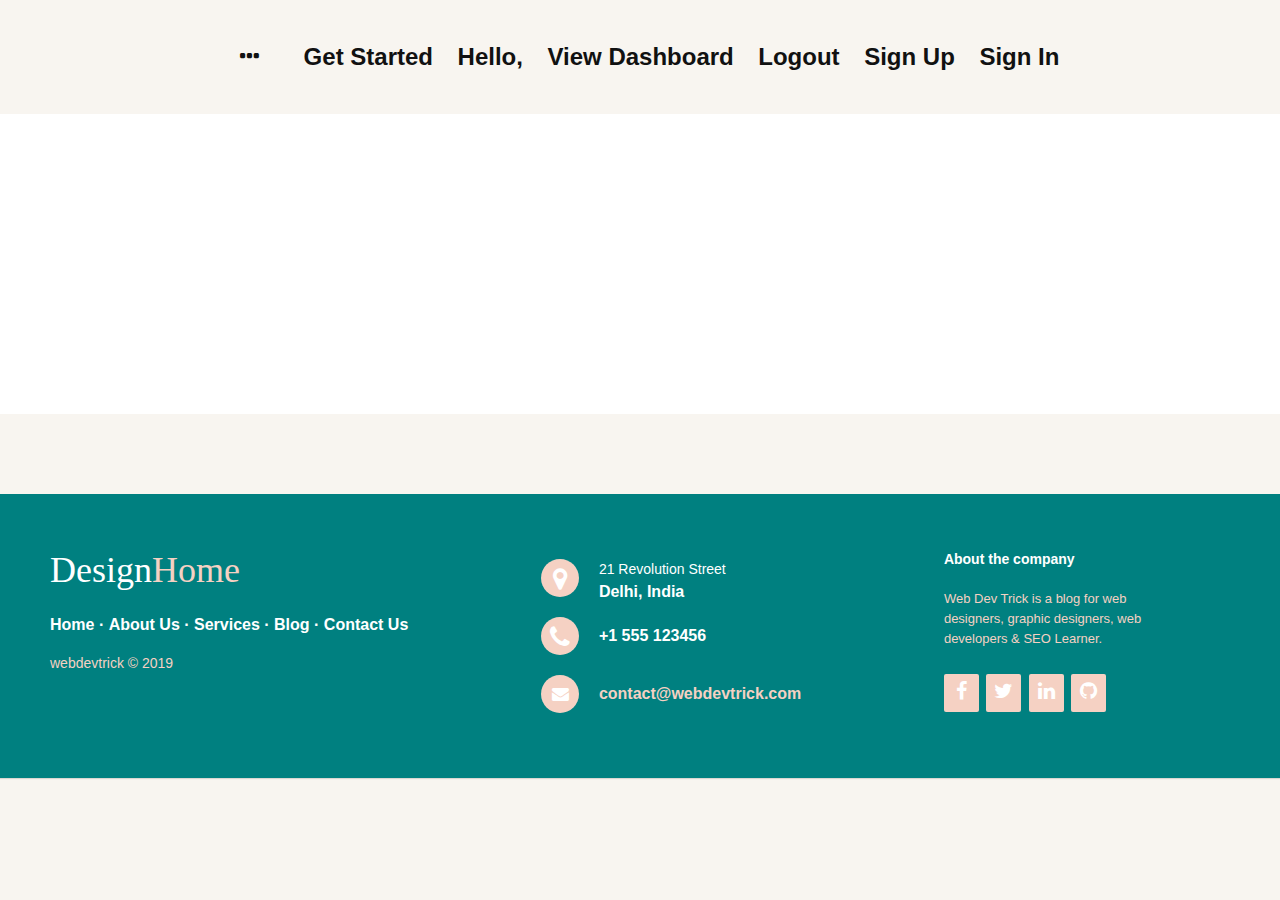
==== Final/index.html @ 036a6701 "Dash and Navbar Done" ====
<!DOCTYPE html>
<html>
<head>
    <meta charset="UTF-8">
  <meta http-equiv="X-UA-Compatible" content="IE=edge">
  <meta name="viewport" content="width=device-width, initial-scale=1.0">
  <title>Document</title>
  <link href="https://cdn.jsdelivr.net/npm/bootstrap@5.0.2/dist/css/bootstrap.min.css" rel="stylesheet" integrity="sha384-EVSTQN3/azprG1Anm3QDgpJLIm9Nao0Yz1ztcQTwFspd3yD65VohhpuuCOmLASjC" crossorigin="anonymous">
  <link
    rel="stylesheet"
    href="https://stackpath.bootstrapcdn.com/font-awesome/4.7.0/css/font-awesome.min.css"
    integrity="sha384-wvfXpqpZZVQGK6TAh5PVlGOfQNHSoD2xbE+QkPxCAFlNEevoEH3Sl0sibVcOQVnN"
    crossorigin="anonymous"
  />
    <link rel="stylesheet" href="style.css" />
    
</head>

<body>
        <!-- <nav>
            <div class="container">
                <--logo-->
            <!-- <a href="home.html" class="logo">Design<span>Home</span></a> -->
            <!--menu-->
            <!-- <ul> -->
                <!-- <li><a href="#home">Home</a></li> -->
                <!-- <li><a href="#about">About Us</a></li> -->
                <!-- <li><a href="#services">Services</a></li> -->
                <!-- <li><a href="#portfolio">Portfolio</a></li> -->
                <!-- <li><a href="#blog">Blog</a></li> -->
                <!-- <li><a href="#contact">Contact Us</a></li> -->
            <!-- </ul> -->
                <!-- bars -->
                <!-- <div class="toggle" style="display: inline;"></div> -->
            <!-- </div> -->
            
        <!-- </nav> --> 
    
        <header>
            <ul id="myTopnav" class="nav"><span id="logo"><a href="#" onclick="myFunction()"><i class="fa fa-ellipsis-h"></i></a></span>
                <li><a href="#">  Get Started</a></li>
                <li><a href="#">Hello, </a></li>
                <li><a href="#">View Dashboard</a></li>
                <li><a href="#">Logout</a></li>
                <li><a href="#">Sign Up</a></li>
                <li><a href="#">Sign In</a></li>
              </div>  
            </ul>
        </header>  

    <div style="height: 300px;width: 100%;background-color: white;" class="main"></div>
    
    <footer class="footer-distributed">
        <div class="footer-left">
            <h3>Design<span>Home</span></h3>
            <p class="footer-links">
                <a href="#">Home</a> ·
                <a href="#">About Us</a> ·
                <a href="#">Services</a> ·
                <a href="#">Blog</a> ·
                <a href="#">Contact Us</a>
            </p>
            <p class="footer-company-name">webdevtrick &copy; 2019</p>
        </div>
        <div class="footer-center">
            <div>
                <i class="fa fa-map-marker"></i>
                <p><span>21 Revolution Street</span> Delhi, India</p>
            </div>
            <div>
                <i class="fa fa-phone"></i>
                <p>+1 555 123456</p>
            </div>
            <div>
                <i class="fa fa-envelope"></i>
                <p><a href="mailto:support@company.com">contact@webdevtrick.com</a></p>
            </div>
        </div>
        <div class="footer-right">
            <p class="footer-company-about">
            <span>About the company</span>
            Web Dev Trick is a blog for web designers, graphic designers, web developers &amp; SEO Learner.
            </p>
            <div class="footer-icons">
                <a href="#"><i class="fa fa-facebook"></i></a>
                <a href="#"><i class="fa fa-twitter"></i></a>
                <a href="#"><i class="fa fa-linkedin"></i></a>
                <a href="#"><i class="fa fa-github"></i></a>
            </div>
        </div>
    </footer>

    <!-- <script src="js/JQuery.js"></script> -->
    <script >
        $(document).ready(function(){
            $('.toggle').click(function(){
                $('.toggle').toggleClass('active')
                $('nav').toggleClass('active')
            })
        })
    </script>
<script>
    function myFunction() {
    var x = document.getElementById("myTopnav");
    if (x.className === "nav") {
        x.className += " responsive";
    } else {
        x.className = "nav";
    }
    }
</script>
    
</body>
</html>
---- Final/style.css ----
@import url("https://fonts.googleapis.com/css2?family=Lato:wght@300;400;700&display=swap");

/*  navbar  */
ul.nav {
  display: flex;
  flex-wrap: wrap;
  align-items: center;
  justify-content: center;
  margin: 0;
  padding: 0;
  font-size: 150%;
  font-weight: bold;
  text-align: center;
  list-style: none;
}
ul.nav li {
  padding: 1% 1%;
}
ul.nav a {
  color: #111;
}
@media screen and (max-width: 600px) {
  .nav li {display: none;}
}
@media screen and (max-width: 600px) {
  .nav.responsive {position: relative;}
  .nav.responsive li {
    float: none;
    display: flex;
    text-align: center;
  }
}

a {
  font-weight: bold;
  text-decoration: none;
  color: #f04;
  border-bottom: 0.2rem solid transparent;
  transition: all 0.3s ease;
}
a:hover {
  border-bottom: 0.2rem solid #f04;
}

#logo {
  font-size: 100%;
  padding: 0 2rem;
}
#logo a,
#logo a:hover {
  border: 0;
}

header{
  margin: 0 auto;
  text-align: center;
  padding: 2%;
}
/*  */
/* sadasdsafsdf */
::-webkit-scrollbar {
  width: 5px;
  height: 6px;
}

::-webkit-scrollbar-track {
  box-shadow: inset 0 0 5px #a5aaad;
  border-radius: 10px;
}

::-webkit-scrollbar-thumb {
  background: #3ea175;
  border-radius: 10px;
}

::-webkit-scrollbar-thumb:hover {
  background: #a5aaad;
}

* {
  margin: 0;
  padding: 0;
}

body {
  margin: 0;
  color: #111;
  font-size: 1rem;
  font-weight: normal;
  line-height: 1.6;
  background: #f8f5f0;
  font-family: "Open sans", sans-serif;
}

/* footer */
footer{
	bottom: 0;
	width: 100%;
}
.footer-distributed{
	background-color: teal;
	box-shadow: 0 1px 1px 0 rgba(0, 0, 0, 0.12);
	box-sizing: border-box;
	width: 100%;
	text-align: left;
	font: bold 16px sans-serif;
	padding: 55px 50px;
	margin-top: 80px;
}
 
.footer-distributed .footer-left,
.footer-distributed .footer-center,
.footer-distributed .footer-right{
	display: inline-block;
	vertical-align: top;
}
 
.footer-distributed .footer-left{
	width: 40%;
}
 
.footer-distributed h3{
	color:  #ffffff;
	font: normal 36px 'Montez', cursive;
	margin: 0;
}
 
.footer-distributed h3 span{
	color:  #f5d1c3	;
}
 
 
.footer-distributed .footer-links{
	color:  #ffffff;
	margin: 20px 0 12px;
	padding: 0;
}
 
.footer-distributed .footer-links a{
	display:inline-block;
	line-height: 1.8;
	text-decoration: none;
	color:  inherit;
}
 
.footer-distributed .footer-company-name{
	color:  #f5d1c3	;
	font-size: 14px;
	font-weight: normal;
	margin: 0;
}
 
 
.footer-distributed .footer-center{
	width: 35%;
}
 
.footer-distributed .footer-center i{
	background-color:  #f5d1c3	;
	color: #ffffff;
	font-size: 25px;
	width: 38px;
	height: 38px;
	border-radius: 50%;
	text-align: center;
	line-height: 42px;
	margin: 10px 15px;
	vertical-align: middle;
}
 
.footer-distributed .footer-center i.fa-envelope{
	font-size: 17px;
	line-height: 38px;
}
 
.footer-distributed .footer-center p{
	display: inline-block;
	color: #ffffff;
	vertical-align: middle;
	margin:0;
}
 
.footer-distributed .footer-center p span{
	display:block;
	font-weight: normal;
	font-size:14px;
	line-height:2;
}
 
.footer-distributed .footer-center p a{
	color:  #f5d1c3		;
	text-decoration: none;;
}
 
.footer-distributed .footer-right{
	width: 20%;
}
 
.footer-distributed .footer-company-about{
	line-height: 20px;
	color:  #f5d1c3		;
	font-size: 13px;
	font-weight: normal;
	margin: 0;
}
 
.footer-distributed .footer-company-about span{
	display: block;
	color:  #ffffff;
	font-size: 14px;
	font-weight: bold;
	margin-bottom: 20px;
}
 
.footer-distributed .footer-icons{
	margin-top: 25px;
}
 
.footer-distributed .footer-icons a{
	display: inline-block;
	width: 35px;
	height: 35px;
	cursor: pointer;
	background-color:  #f5d1c3		;
	border-radius: 2px;
	font-size: 20px;
	color: #ffffff;
	text-align: center;
	line-height: 35px;
	margin-right: 3px;
	margin-bottom: 5px;
}
.footer-distributed .footer-icons a:hover{
    transition: all ease 0.6s;
    transform:scale(1.3,1.3);
}
@media (max-width: 1000px) {
    nav ul li a{
		padding:25px 5px 25px 5px;
	}
	nav ul li{
		font-size: 14px;
	}	
}
 
@media (max-width: 880px) {
	.footer-distributed{
		font: bold 14px sans-serif;
	
	}
	.footer-distributed .footer-left,
	.footer-distributed .footer-center,
	.footer-distributed .footer-right{
		display: block;
		width: 100%;
		margin-bottom: 40px;
		text-align: center;
	}
	.footer-distributed .footer-center i{
		margin-left: 0;
	}
	footer {
		line-height: normal;
		font-size: auto;
	}}
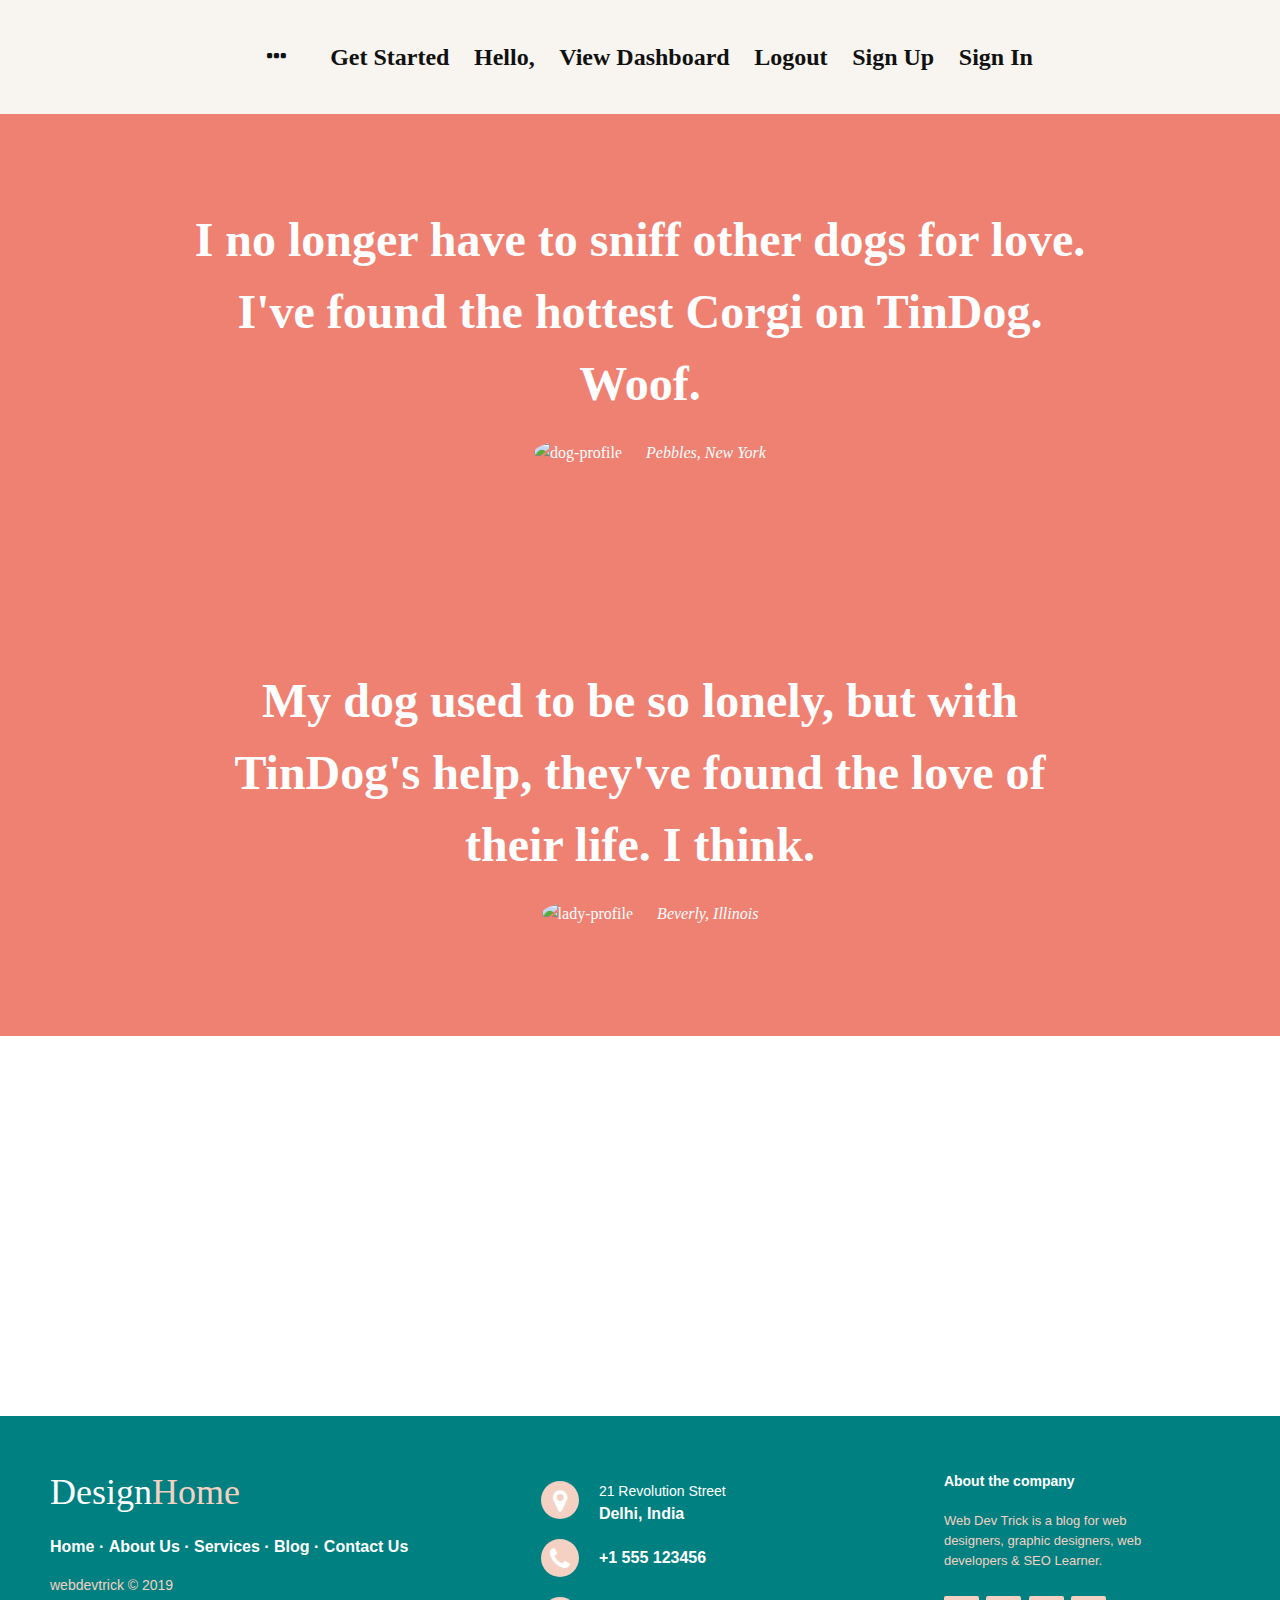
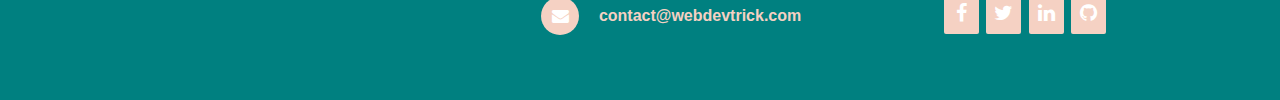
==== commit 53800385: "carousel done" ====
--- a/Final/index.html
+++ b/Final/index.html
@@ -12,6 +12,7 @@
     integrity="sha384-wvfXpqpZZVQGK6TAh5PVlGOfQNHSoD2xbE+QkPxCAFlNEevoEH3Sl0sibVcOQVnN"
     crossorigin="anonymous"
   />
+  
     <link rel="stylesheet" href="style.css" />
     
 </head>
@@ -47,6 +48,33 @@
               </div>  
             </ul>
         </header>  
+
+
+        <section class="colored-section" id="testimonials">
+
+            <div id="testimonial-carousel" class="carousel slide" data-ride="false">
+              <div class="carousel-inner">
+                <div class="carousel-item active container-fluid">
+                  <h2 class="testimonial-text">I no longer have to sniff other dogs for love. I've found the hottest Corgi on TinDog. Woof.</h2>
+                  <img class="testimonial-image" src="images/dog-img.jpg" alt="dog-profile">
+                  <em>Pebbles, New York</em>
+                </div>
+                <div class="carousel-item container-fluid">
+                  <h2 class="testimonial-text">My dog used to be so lonely, but with TinDog's help, they've found the love of their life. I think.</h2>
+                  <img class="testimonial-image" src="images/lady-img.jpg" alt="lady-profile">
+                  <em>Beverly, Illinois</em>
+                </div>
+              </div>
+              <a class="carousel-control-prev" href="#testimonial-carousel" role="button" data-slide="prev">
+            <span class="carousel-control-prev-icon"></span>
+              </a>
+              <a class="carousel-control-next" href="#testimonial-carousel" role="button" data-slide="next">
+            <span class="carousel-control-next-icon"></span>
+              </a>
+            </div>
+        
+          </section>
+        
 
     <div style="height: 300px;width: 100%;background-color: white;" class="main"></div>
     
@@ -109,6 +137,8 @@
     }
     }
 </script>
-    
+<script src="https://code.jquery.com/jquery-3.2.1.slim.min.js" integrity="sha384-KJ3o2DKtIkvYIK3UENzmM7KCkRr/rE9/Qpg6aAZGJwFDMVNA/GpGFF93hXpG5KkN" crossorigin="anonymous"></script>
+<script src="https://cdnjs.cloudflare.com/ajax/libs/popper.js/1.12.9/umd/popper.min.js" integrity="sha384-ApNbgh9B+Y1QKtv3Rn7W3mgPxhU9K/ScQsAP7hUibX39j7fakFPskvXusvfa0b4Q" crossorigin="anonymous"></script>
+<script src="https://maxcdn.bootstrapcdn.com/bootstrap/4.0.0/js/bootstrap.min.js" integrity="sha384-JZR6Spejh4U02d8jOt6vLEHfe/JQGiRRSQQxSfFWpi1MquVdAyjUar5+76PVCmYl" crossorigin="anonymous"></script>
 </body>
 </html>--- a/Final/style.css
+++ b/Final/style.css
@@ -55,6 +55,7 @@
   margin: 0 auto;
   text-align: center;
   padding: 2%;
+  background-color: #f8f5f0;
 }
 /*  */
 /* sadasdsafsdf */
@@ -88,7 +89,7 @@
   font-size: 1rem;
   font-weight: normal;
   line-height: 1.6;
-  background: #f8f5f0;
+  background: white;
   font-family: "Open sans", sans-serif;
 }
 
@@ -262,4 +263,194 @@
 	footer {
 		line-height: normal;
 		font-size: auto;
-	}}+	}}
+
+
+
+
+
+
+
+	
+
+	/* corousel */
+
+	body {
+		font-family: "Montserrat";
+		text-align: center;
+	  }
+	  
+	  h1, h2, h3, h4, h5, h6 {
+		font-family: "Montserrat-Bold";
+	  }
+	  
+	  p {
+		color: #8f8f8f;
+	  }
+	  
+	  /* Headings */
+	  
+	  .big-heading {
+		font-family: "Montserrat-Black";
+		font-size: 3.5rem;
+		line-height: 1.5;
+	  }
+	  
+	  .section-heading {
+		font-size: 3rem;
+		line-height: 1.5;
+	  }
+	  
+	  /* Containers */
+	  
+	  .container-fluid{
+		padding: 7% 15%;
+	  }
+	  
+	  /* Sections */
+	  
+	  .colored-section {
+		background-color: #ff4c68;
+		color: #fff;
+	  }
+	  
+	  .white-section {
+		background-color: #fff;
+	  }
+	  
+	  /* Navigation Bar */
+	  
+	  .navbar {
+		padding: 0 0 4.5rem;
+	  }
+	  
+	  .navbar-brand {
+		font-family: "Ubuntu";
+		font-size: 2.5rem;
+		font-weight: bold;
+	  }
+	  
+	  .nav-item {
+		padding: 0 18px;
+	  }
+	  
+	  .nav-link {
+		font-size: 1.2rem;
+		font-family: "Montserrat-Light";
+	  }
+	  
+	  /* Buttons */
+	  
+	  .download-button {
+		margin: 5% 3% 5% 0;
+	  }
+	  
+	  /* Title Section */
+	  
+	  #title {
+		background-color: #ff4c68;
+		color: #fff;
+		text-align: left;
+	  }
+	  
+	  #title .container-fluid {
+		padding: 3% 15% 7%;
+	  }
+	  
+	  /* Title Image */
+	  
+	  .title-image {
+		width: 60%;
+		transform: rotate(25deg);
+		position: absolute;
+		right: 30%;
+	  }
+	  
+	  /* Features Section */
+	  
+	  #features {
+		position: relative;
+	  }
+	  
+	  .feature-title {
+		font-size: 1.5rem;
+	  }
+	  
+	  .feature-box {
+		padding: 4.5%;
+	  }
+	  
+	  .icon {
+		color: #ef8172;
+		margin-bottom: 1rem;
+	  }
+	  
+	  .icon:hover {
+		color: #ff4c68;
+	  }
+	  
+	  /* Testimonial Section */
+	  
+	  #testimonials {
+		background-color: #ef8172;
+	  }
+	  
+	  .testimonial-text {
+		font-size: 3rem;
+		line-height: 1.5;
+	  }
+	  
+	  .testimonial-image {
+		width: 10%;
+		border-radius: 100%;
+		margin: 20px;
+	  }
+	  
+	  
+	  #press {
+		background-color: #ef8172;
+		padding-bottom: 3%;
+	  }
+	  
+	  .press-logo {
+		width: 15%;
+		margin: 20px 20px 50px;
+	  }
+	  
+	  /* Pricing Section */
+	  
+	  #pricing {
+		padding: 100px;
+	  }
+	  
+	  .price-text {
+		font-size: 3rem;
+		line-height: 1.5;
+	  }
+	  
+	  .pricing-column {
+		padding: 3% 2%;
+	  }
+	  
+	  /* CTA Section */
+	  
+	  
+	  /* Footer Section */
+	  
+	  
+	  .social-icon {
+		margin: 20px 10px;
+	  }
+	  
+	  @media (max-width: 1028px) {
+	  
+		#title {
+		  text-align: center;
+		}
+	  
+		.title-image {
+		  position: static;
+		  transform: rotate(0);
+		}
+	  }
+	  